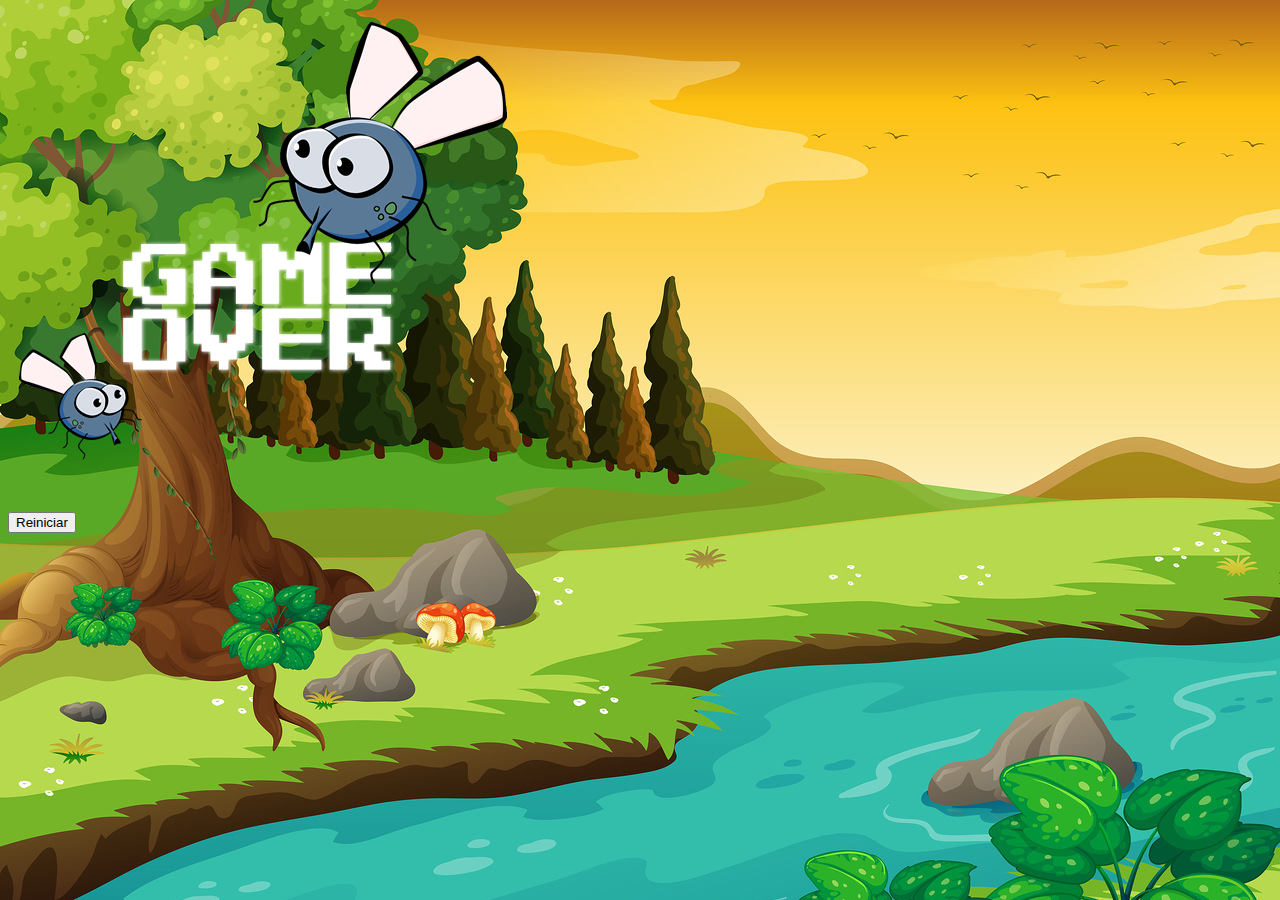
==== fim_jogo.html @ 1fdc75dd "first commit" ====
<!DOCTYPE html>
<html>
<head>
	<meta charset="utf-8">
	<meta name="viewport" content="width=device-width, initial-scale=1">
	<title>Game Over</title>
	<link href="https://cdn.jsdelivr.net/npm/bootstrap@5.3.0-alpha3/dist/css/bootstrap.min.css" rel="stylesheet" integrity="sha384-KK94CHFLLe+nY2dmCWGMq91rCGa5gtU4mk92HdvYe+M/SXH301p5ILy+dN9+nJOZ" crossorigin="anonymous">
	<link rel="stylesheet" type="text/css" href="projeto-mata-mosquito.css">
</head>
<body>

	<div class="container">
		<div class="row">
			<div class="col">
				<div class="d-flex justify-content-center">
					<img src="imagem/game_over.png">
				</div>
			</div>
		</div>
	</div>

	<div class="container">
		<div class="row">
			<div class="col">
				<div class="d-flex justify-content-center">
					<button type="buttom" class="btn btn-dark btn-lg" onclick="window.location.href = 'index.html' ">Reiniciar</button>
				</div>
			</div>
		</div>
	</div>

</body>
</html>
---- projeto-mata-mosquito.css ----
html{
	cursor: url('imagem/mata-mosquito.png') 30 30, auto;
}
body{
	background-size: 100%;
	background-image:url('imagem/bg.jpg');
	background-repeat: no-repeat;

}

.mosquito1{
	width: 50px;
	height: 50px;
	cursor: url('imagem/mata-mosquito.png');
}
.mosquito2{
	width: 100px;
	height: 100px;
	cursor: url('imagem/mata-mosquito.png');
}

.mosquito3{
	width: 200px;
	height: 200px;
	cursor: url('imagem/mata-mosquito.png');
}

.ladoA{
	transform: scaleX(1); 
	/*essa já é a posição original*/
}
.ladoB{
	transform: scaleX(-1);
}

.painel{
	position:absolute;
	width: 190px;
	padding: 10px;
	bottom: 0px;
	left: 0px;
	border-top: solid 1px #fff;
	background-color: #fff;
	opacity: 0.7;
}

.vidas{
	float: left;
}

.cronometro{
	float: left;
	font-size: 20px;
	font-weight: bold;
}
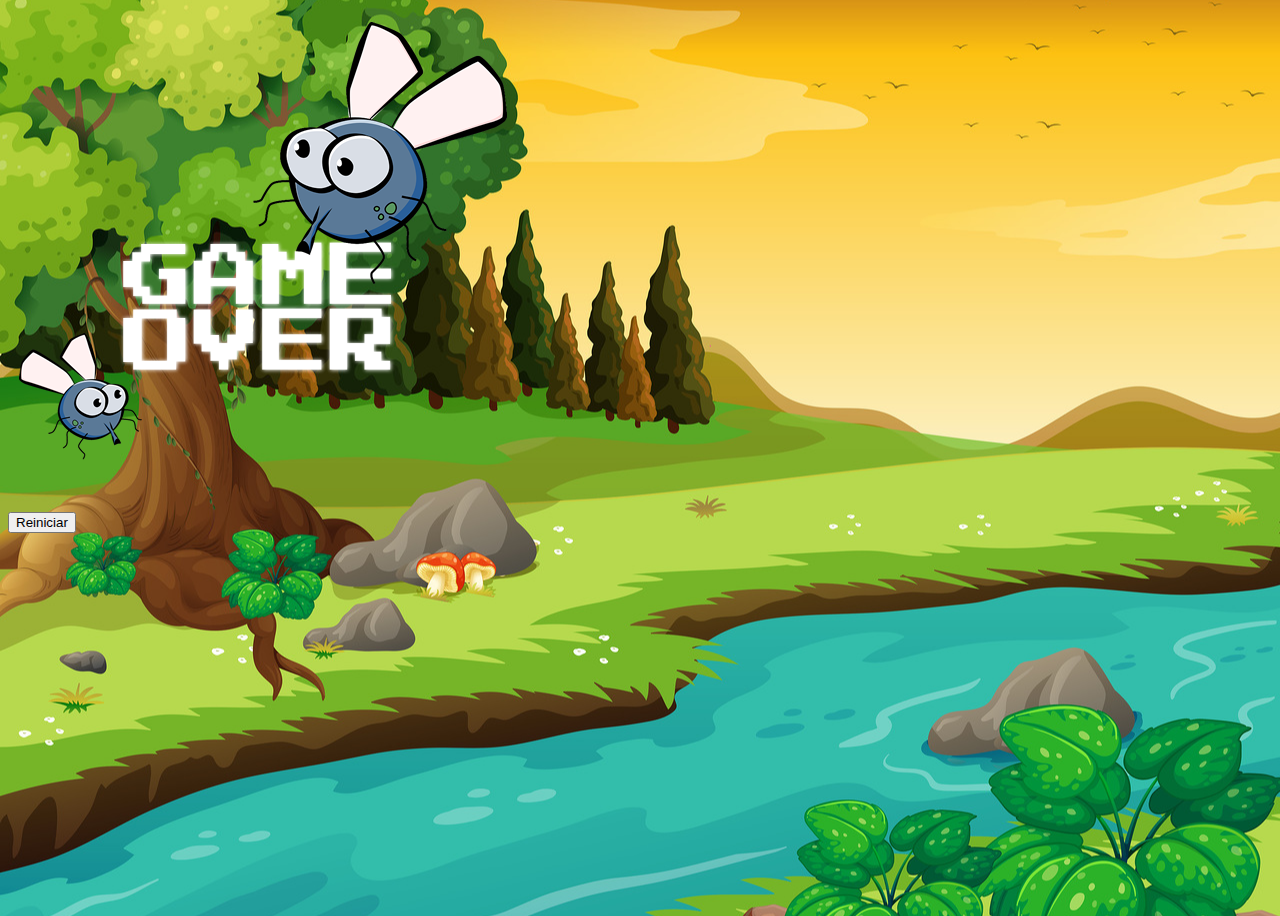
==== commit 31e516d2: "adequações mobile" ====
--- a/fim_jogo.html
+++ b/fim_jogo.html
@@ -13,7 +13,7 @@
 		<div class="row">
 			<div class="col">
 				<div class="d-flex justify-content-center">
-					<img src="imagem/game_over.png">
+					<img class="img-fluid" src="imagem/game_over.png">
 				</div>
 			</div>
 		</div>
--- a/projeto-mata-mosquito.css
+++ b/projeto-mata-mosquito.css
@@ -2,10 +2,29 @@
 	cursor: url('imagem/mata-mosquito.png') 30 30, auto;
 }
 body{
-	background-size: 100%;
+	height: 100vh;
 	background-image:url('imagem/bg.jpg');
 	background-repeat: no-repeat;
+	background-size: cover;
+	background-position: center;
 
+}
+@media (max-width: 767px) {
+	html {
+		margin:0;
+		padding: 0;
+	}
+}
+@media (max-width: 767px) {
+	body {
+		margin: 0;
+		padding: 0;
+		background: url('imagem/bg.jpg'); /* Imagem de fundo para celular */
+		background-repeat: no-repeat;
+		background-size: cover;
+		background-position: center;
+		/* Outros estilos específicos para telas de celular */
+	}
 }
 
 .mosquito1{
@@ -52,4 +71,4 @@
 	float: left;
 	font-size: 20px;
 	font-weight: bold;
-}+}
